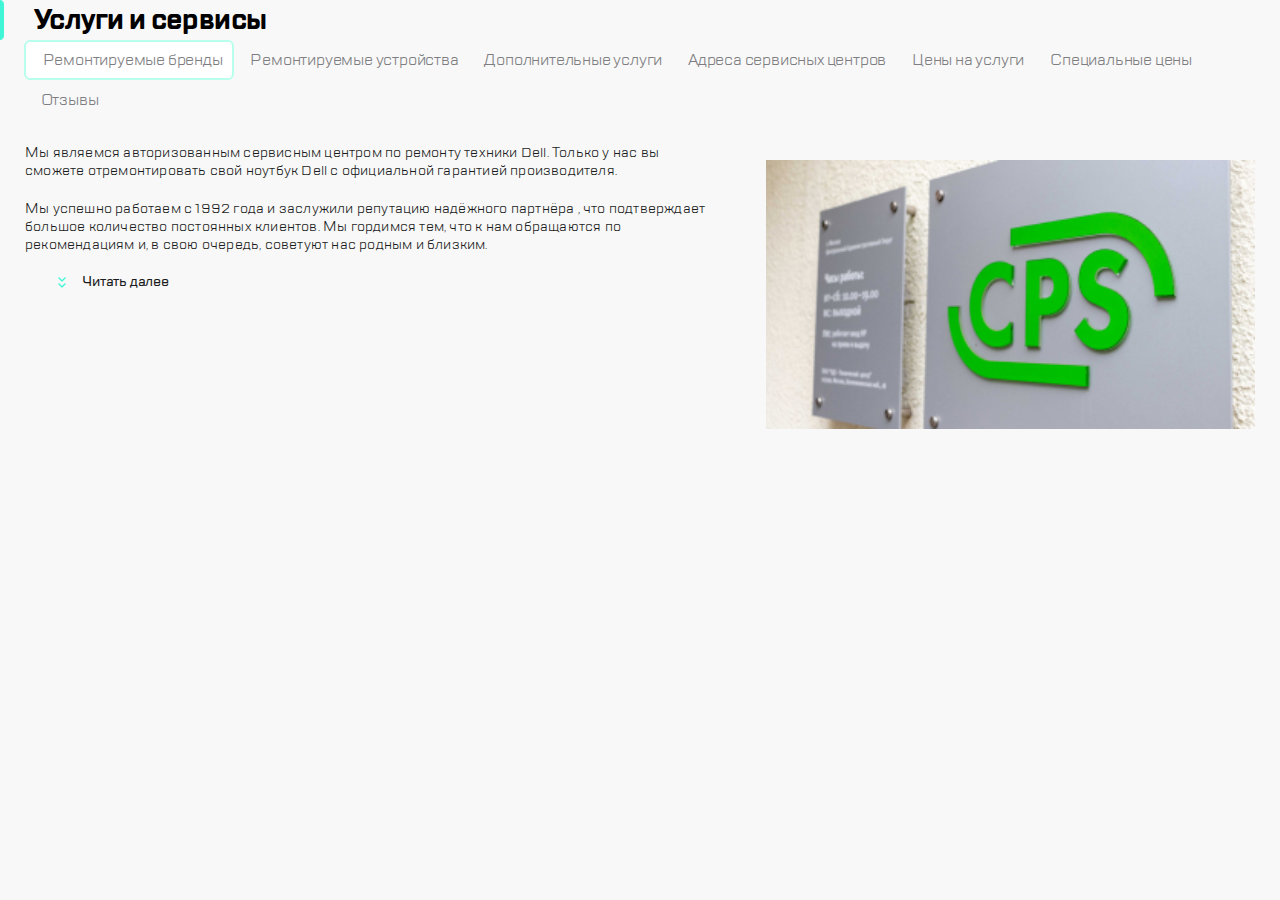
==== index.html @ a5be96f8 "deleted main__body" ====
<!DOCTYPE html>

<html lang="ru">
	<head>
		<title>my site</title>
		<meta charset="utf-8">
		<meta name="viewport" 
			content="width=device-width, initial-scale=1">
		<link href="css\main.css" rel="stylesheet">
	</head>
	<body>
		<header class="header">
			<div class="header__body">
				<div class="header__left-body">
					<button class="menu-icon">
						<div class="img-container">
							<img src="img/burger.svg" alt="Меню">
						</div>
					</button>
					<div class="header__border 
						header__border--@small-screen"></div>
					<div class="logo">
						<div class="img-container">
							<img src="img/logo.svg" alt="">
						</div>
					</div>
				</div>
				<div class="header__right-body">
					<div class="contacts">
						<button class="menu-icon">
							<div class="img-container">
								<img src="img/call.svg" alt="Позвонить">
							</div>
						</button>
						<button class="menu-icon">
							<div class="img-container">
								<img src="img/chat.svg" alt="Чат">
							</div>
						</button>
						<button class="menu-icon">
							<div class="img-container">
								<img src="img/profile.svg" alt="Профиль">
							</div>
						</button>
					</div>
					<div class="header__border"></div>
					<div class="settings">
						<button class="menu-icon">
							<div class="img-container">
								<img src="img/repair.svg" 
								alt="Оставить заявку">
							</div>
						</button>
						<button class="menu-icon">
							<div class="img-container">
								<img src="img/check-status.svg" 
								alt="Статус ремонта">
							</div>
						</button>
					</div>
				</div>
			</div>
		</header>
		<main class="main">
			<div class="title">
				<div class="title__hightlight"></div>
				<h1 class="title__header">
					Услуги и сервисы
				</h1>
			</div>
			<div class="main__slide-menu">
				<button class="button button--active">
					<span class="button__text">
						Ремонтируемые бренды
					</span>
				</button>
				<button class="button">
					<span class="button__text">
						Ремонтируемые устройства
					</span>
				</button>
				<button class="button">
					<span class="button__text">
						Дополнительные услуги
					</span>
				</button>
				<button class="button">
					<span class="button__text">
						Адреса сервисных центров
					</span>
				</button>
				<button class="button">
					<span class="button__text">
						Цены на услуги
					</span>
				</button>
				<button class="button">
					<span class="button__text">
						Специальные цены
					</span>
				</button>
				<button class="button">
					<span class="button__text">
						Отзывы
					</span>
				</button>
			</div>
			<div class="main__description-and-picture-wrapper">
				<section class="description">
					<p>
						Мы являемся авторизованным сервисным центром
						по ремонту техники Dell. Только у нас вы сможете
						отремонтировать свой ноутбук Dell с
						официальной гарантией производителя.
					</p>
					<p class="description__paragraph-2">
						Мы успешно работаем с 1992 года и
						заслужили репутацию надёжного партнёра
						<span class="
						description__paragraph-2-continuation">
							, что подтверждает большое количество
							постоянных клиентов. Мы гордимся тем, что к нам
							обращаются по рекомендациям и, в свою очередь,
							советуют нас родным и близким.
						</span>
					</p>
					<div class="read-more">
						<div class="main__read-more">
							<span class="main__read-more-text">
								Читать далее
							</span>
						</div>
					</div>
				</section>
				<figure class="main__picture-wrapper">
					<img class="main__picture" 
						src="img/main-picture.jpg" alt="">
				</figure>
			</div>
		</main>
	</body>
</html>
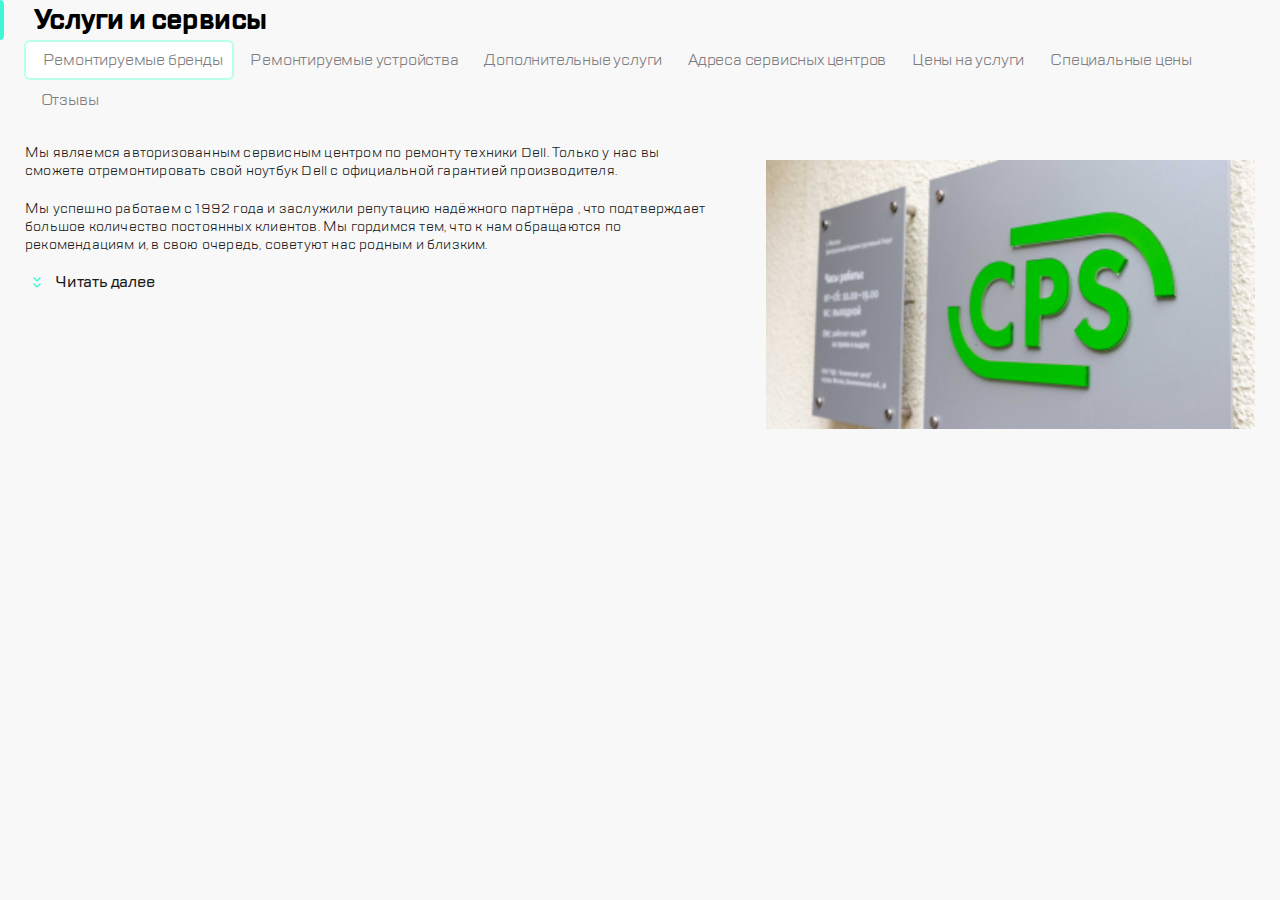
==== commit 8a3653d5: "changed main__read-more" ====
--- a/index.html
+++ b/index.html
@@ -124,13 +124,11 @@
 							советуют нас родным и близким.
 						</span>
 					</p>
-					<div class="read-more">
-						<div class="main__read-more">
-							<span class="main__read-more-text">
-								Читать далее
-							</span>
-						</div>
-					</div>
+					<button class="main__read-more">
+						<span class="main__read-more-text">
+							Читать далее
+						</span>
+					</button>
 				</section>
 				<figure class="main__picture-wrapper">
 					<img class="main__picture" 
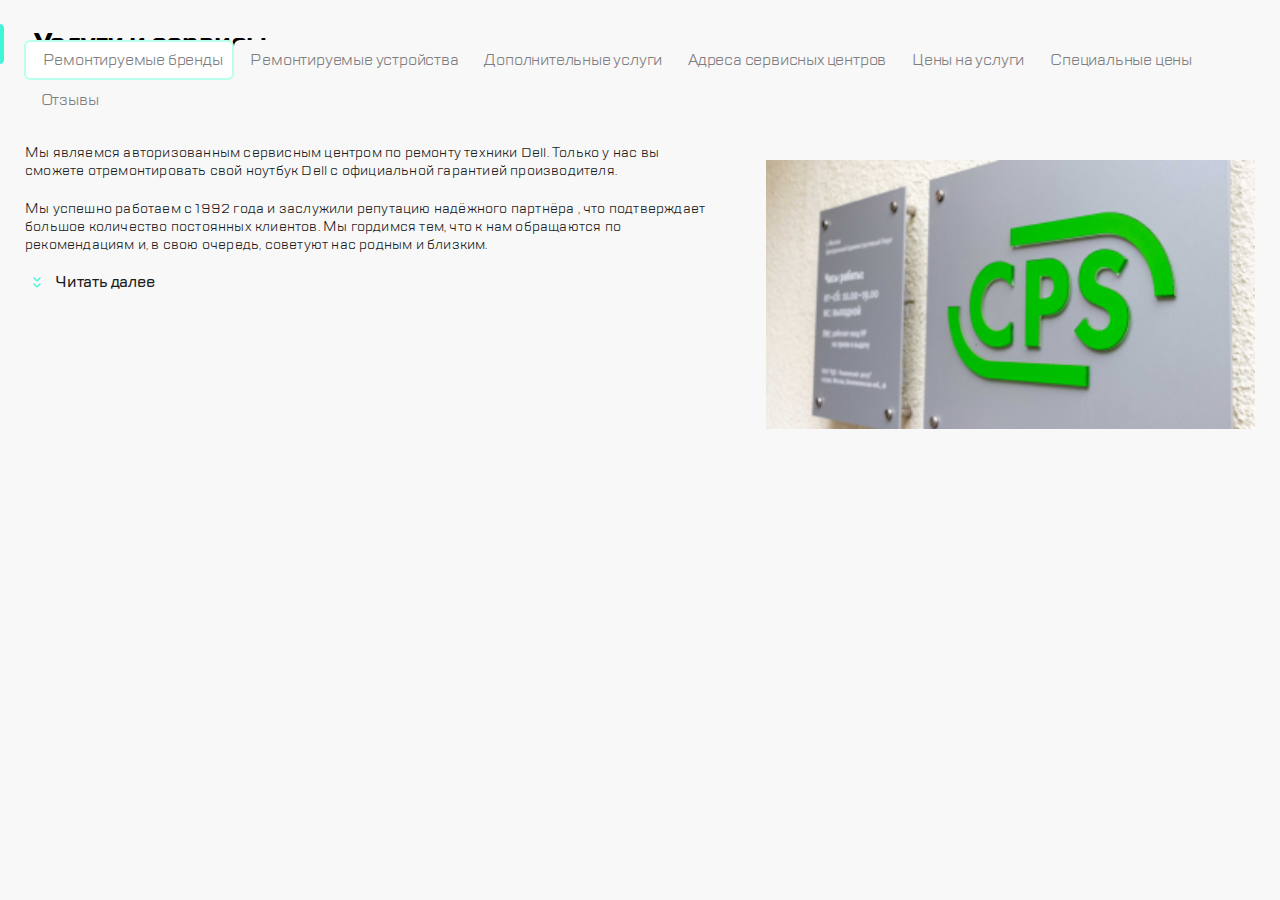
==== commit 1f66cb25: "added padding for main__title. created mix title main__title" ====
--- a/index.html
+++ b/index.html
@@ -62,7 +62,7 @@
 			</div>
 		</header>
 		<main class="main">
-			<div class="title">
+			<div class="title main__title">
 				<div class="title__hightlight"></div>
 				<h1 class="title__header">
 					Услуги и сервисы
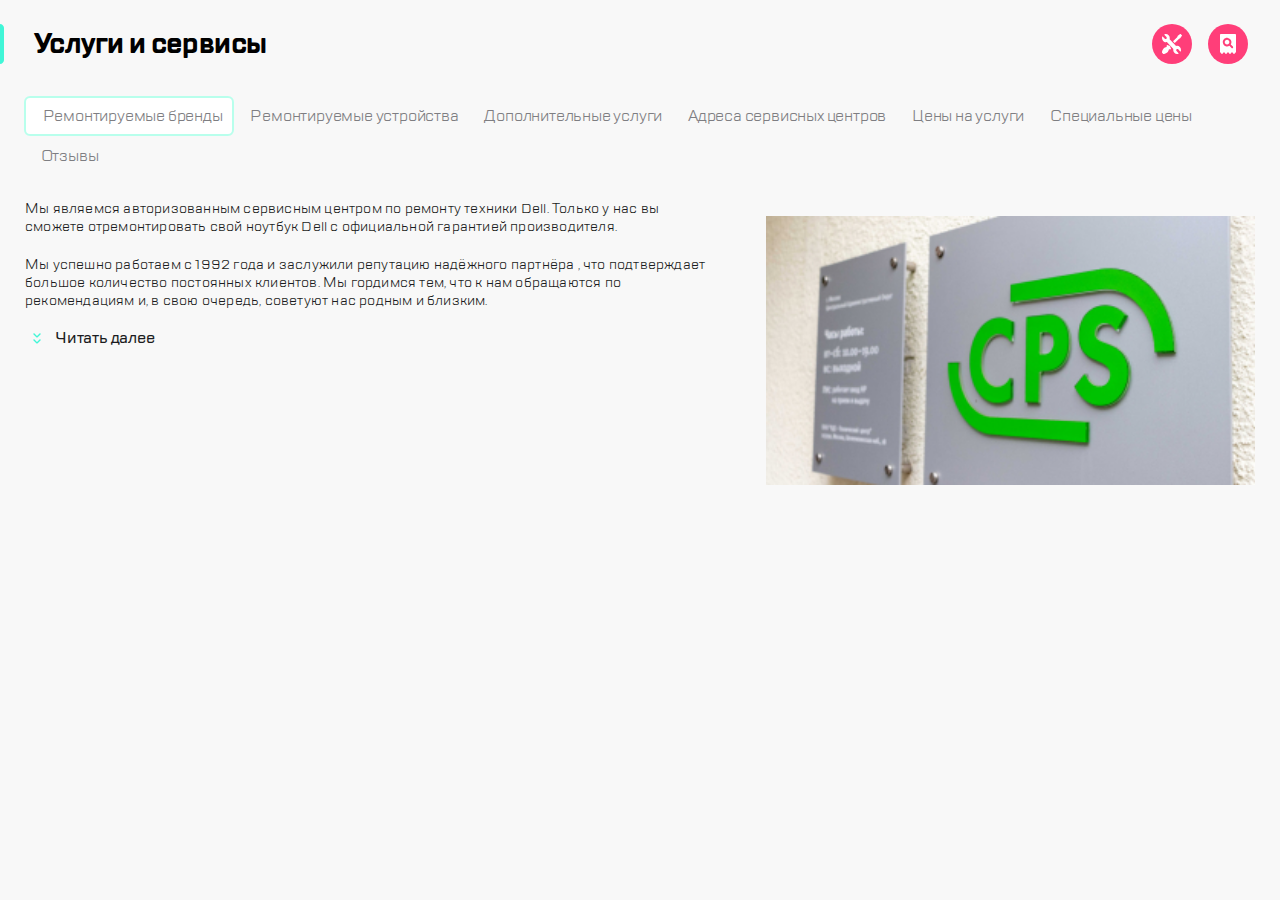
==== commit 172f8551: "added settings in title" ====
--- a/index.html
+++ b/index.html
@@ -67,6 +67,20 @@
 				<h1 class="title__header">
 					Услуги и сервисы
 				</h1>
+				<div class="settings title__settings">
+					<button class="menu-icon">
+						<div class="img-container">
+							<img src="img/repair.svg" 
+							alt="Оставить заявку">
+						</div>
+					</button>
+					<button class="menu-icon">
+						<div class="img-container">
+							<img src="img/check-status.svg" 
+							alt="Статус ремонта">
+						</div>
+					</button>
+				</div>
 			</div>
 			<div class="main__slide-menu">
 				<button class="button button--active">
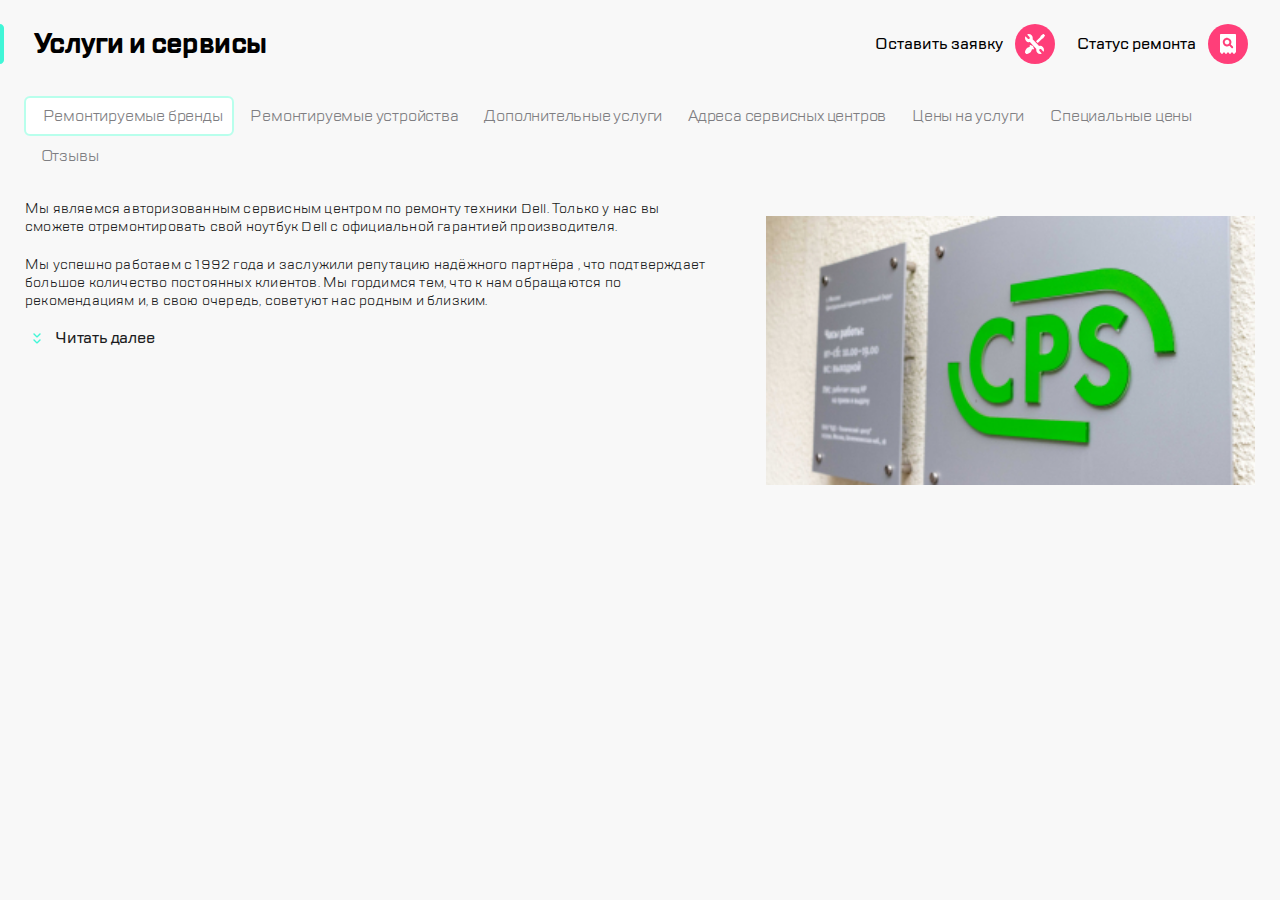
==== commit 71c24258: "added settings__caption" ====
--- a/index.html
+++ b/index.html
@@ -68,12 +68,18 @@
 					Услуги и сервисы
 				</h1>
 				<div class="settings title__settings">
+					<span class="settings__caption">
+						Оставить заявку
+					</span>
 					<button class="menu-icon">
 						<div class="img-container">
 							<img src="img/repair.svg" 
 							alt="Оставить заявку">
 						</div>
 					</button>
+					<span class="settings__caption">
+						Статус ремонта
+					</span>
 					<button class="menu-icon">
 						<div class="img-container">
 							<img src="img/check-status.svg" 
